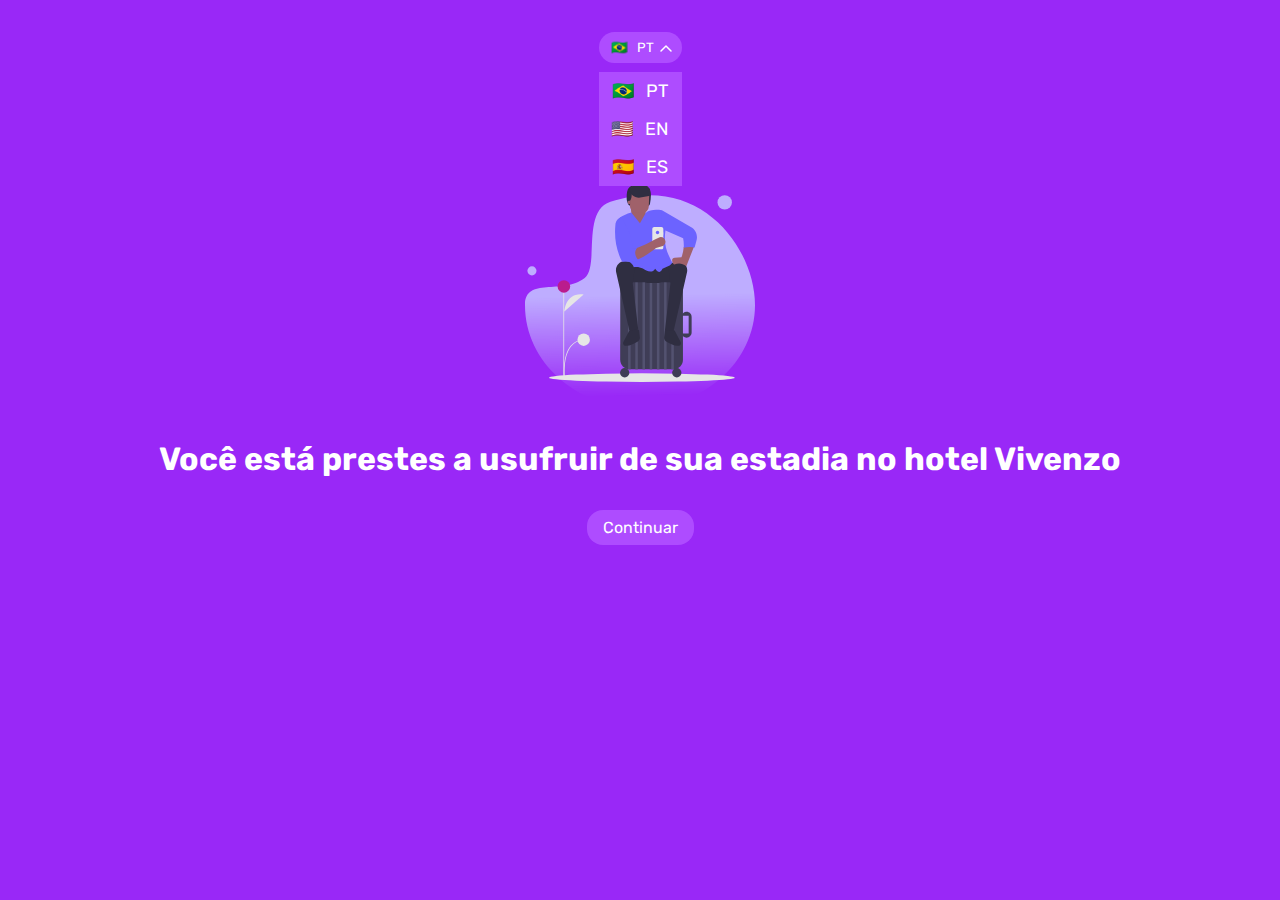
==== index.html @ 739244f3 "feet: reefresh bugs" ====
<!DOCTYPE html>
<html lang="pt-br">
  <head>
    <meta charset="UTF-8" />
    <meta name="viewport" content="width=device-width, initial-scale=1.0, maximum-scale=1" />
    <link rel="stylesheet" href="main.css" />
    <title>Vivenzo</title>
  </head>
  <body>
    <div class="main-container">
      <iframe id="umboarding" src="/pages/umboarding/umboarding.html"></iframe>
      <iframe
        id="identification"
        src="/pages/umboarding/parts/identification/identification.html"
      ></iframe>
      <iframe
        name="review"
        id="review"
        src="/pages/umboarding/parts/review/review.html"
      ></iframe>
      <iframe
        id="verification"
        src="pages/umboarding/parts/verification/verification.html"
      ></iframe>
      <iframe
        id="address"
        src="/pages/umboarding/parts/address/address.html"
      ></iframe>
      <iframe
        id="payment"
        src="/pages/umboarding/parts/payment/payment.html"
      ></iframe>
      <iframe
        id="waiting"
        src="/pages/umboarding/parts/waiting/waiting.html"
      ></iframe>
      <iframe id="error" src="/pages/umboarding/parts/erro/erro.html"></iframe>
      <iframe id="success" src="/pages/umboarding/parts/success/success.html"></iframe>
      <iframe id="reservations" src="/pages/reservation/reservations.html"></iframe>
      <iframe id="home" src="/pages/reservation/home/home.html"></iframe>
    </div>
  </body>
</html>
---- main.css ----
:root {
  --purple-700: #8b00ff;
  --purple-600: #9928f7;
  --purple-500: #9824f8;
  --purple-400: #ae4cff;
  --orange-500: #ff9100;

  --intensify-color: #9928f7;

  --gray-200: #e5e7eb;
  --gray-300: #e6e6e6;
  --gray-500: #b6b6b6;
  --gray-600: #b3b3b3;

  --text-2xs: 0.5rem;
  --text-xs: 0.75rem;
  --text-sm: 0.875rem;
  --text-base: 1rem;
  --text-lg: 1.125rem;
  --text-xl: 1.25rem;
  --text-2xl: 1.5rem;
  --text-3xl: 1.875rem;
  --text-4xl: 2.25rem;
  --text-5xl: 3rem;

  --rounded-xs: 0.25rem;
  --rounded-sm: 0.375rem;
  --rounded-md: 0.5rem;
  --rounded-lg: 0.75rem;
  --rounded-xl: 1rem;
  --rounded-2xl: 2rem;
  --rounded-3xl: 4rem;
  --rounded-full: 100%;

  --font-black: 900;
  --font-extrabold: 800;
  --font-bold: 700;
  --font-semibold: 600;
  --font-medium: 500;
  --font-regular: 400;
  --font-light: 300;
}

@font-face {
  font-family: "Rubik";
  src: url("/fonts/Rubik-Black.ttf") format("truetype");
  font-weight: 900;
  font-style: normal;
}

@font-face {
  font-family: "Rubik";
  src: url("/fonts/Rubik-ExtraBold.ttf") format("truetype");
  font-weight: 800;
  font-style: normal;
}

@font-face {
  font-family: "Rubik";
  src: url("/fonts/Rubik-ExtraBoldItalic.ttf") format("truetype");
  font-weight: 800;
  font-style: italic;
}

@font-face {
  font-family: "Rubik";
  src: url("/fonts/Rubik-Bold.ttf") format("truetype");
  font-weight: 700;
  font-style: normal;
}

@font-face {
  font-family: "Rubik";
  src: url("/fonts/Rubik-BoldItalic.ttf") format("truetype");
  font-weight: 700;
  font-style: italic;
}

@font-face {
  font-family: "Rubik";
  src: url("/fonts/Rubik-SemiBold.ttf") format("truetype");
  font-weight: 600;
  font-style: normal;
}

@font-face {
  font-family: "Rubik";
  src: url("/fonts/Rubik-SemiBold.ttf") format("truetype");
  font-weight: 600;
  font-style: italic;
}

@font-face {
  font-family: "Rubik";
  src: url("/fonts/Rubik-Medium.ttf") format("truetype");
  font-weight: 500;
  font-style: italic;
}

@font-face {
  font-family: "Rubik";
  src: url("/fonts/Rubik-MediumItalic.ttf") format("truetype");
  font-weight: 500;
  font-style: italic;
}

@font-face {
  font-family: "Rubik";
  src: url("/fonts/Rubik-Regular.ttf") format("truetype");
  font-weight: var(--font-regular);
  font-style: normal;
}

@font-face {
  font-family: "Rubik";
  src: url("/fonts/Rubik-Italic.ttf") format("truetype");
  font-weight: 400;
  font-style: italic;
}

@font-face {
  font-family: "Rubik";
  src: url("/fonts/Rubik-Light.ttf") format("truetype");
  font-weight: 300;
  font-style: normal;
}

@font-face {
  font-family: "Rubik";
  src: url("/fonts/Rubik-LightItalic.ttf") format("truetype");
  font-weight: 300;
  font-style: italic;
}

* {
  padding: 0;
  box-sizing: border-box;
  -webkit-box-sizing: border-box;
  margin: 0;
  font-family: "Rubik", sans-serif;
  scroll-behavior: smooth;
  user-select: none;
  -moz-user-select: none; /* Firefox */
  -ms-user-select: none; /* Internet Explorer/Edge */
  -webkit-user-select: none; /* Chrome, Safari, and Opera */
}


body {
  background-color: var(--purple-600);
  overflow-x: hidden;
}

.main-container{
  overflow: hidden;
  height: 100vh;
}

iframe{
  width: 100vw;
  height: 100%;
  border: none;
}

a {
  text-decoration: none;
}

@media (min-width: 600px) {
  :root {
    --text-2xs: 0.75rem;
    --text-xs: 1rem;
    --text-sm: 1.125rem;
    --text-base: 1.25rem;
    --text-lg: 1.5rem;
    --text-xl: 1.875rem;
    --text-2xl: 2.25rem;
    --text-3xl: 3rem;
    --text-4xl: 3.5rem;
    --text-5xl: 4rem;
  }
}
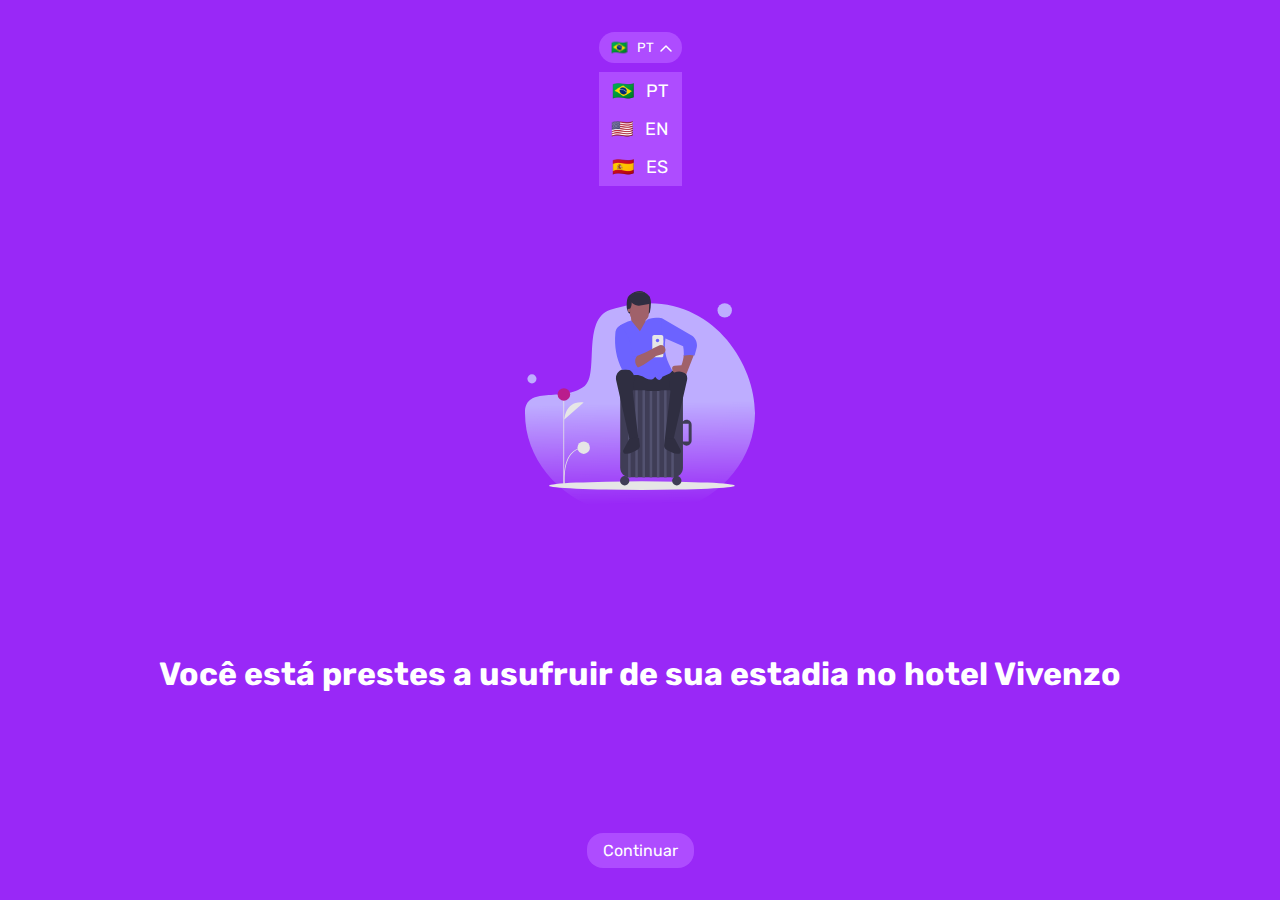
==== commit ce822854: "feet: modification instyles" ====
--- a/index.html
+++ b/index.html
@@ -2,7 +2,10 @@
 <html lang="pt-br">
   <head>
     <meta charset="UTF-8" />
-    <meta name="viewport" content="width=device-width, initial-scale=1.0, maximum-scale=1" />
+    <meta
+      name="viewport"
+      content="width=device-width, initial-scale=1.0, maximum-scale=1.0, user-scalable=no"
+    />
     <link rel="stylesheet" href="main.css" />
     <title>Vivenzo</title>
   </head>
@@ -14,7 +17,6 @@
         src="/pages/umboarding/parts/identification/identification.html"
       ></iframe>
       <iframe
-        name="review"
         id="review"
         src="/pages/umboarding/parts/review/review.html"
       ></iframe>
@@ -35,9 +37,22 @@
         src="/pages/umboarding/parts/waiting/waiting.html"
       ></iframe>
       <iframe id="error" src="/pages/umboarding/parts/erro/erro.html"></iframe>
-      <iframe id="success" src="/pages/umboarding/parts/success/success.html"></iframe>
-      <iframe id="reservations" src="/pages/reservation/reservations.html"></iframe>
+      <iframe
+        id="success"
+        src="/pages/umboarding/parts/success/success.html"
+      ></iframe> 
+      <iframe
+        id="reservations"
+        src="/pages/reservation/reservations.html"
+      ></iframe>
       <iframe id="home" src="/pages/reservation/home/home.html"></iframe>
     </div>
+
+    <script>
+      window.addEventListener("beforeunload", function (e) {
+        e.preventDefault();
+        e.returnValue = "";
+      });
+    </script>
   </body>
 </html>
--- a/main.css
+++ b/main.css
@@ -145,7 +145,6 @@
   -webkit-user-select: none; /* Chrome, Safari, and Opera */
 }
 
-
 body {
   background-color: var(--purple-600);
   overflow-x: hidden;
@@ -153,7 +152,7 @@
 
 .main-container{
   overflow: hidden;
-  height: 100vh;
+  height: 100dvh;
 }
 
 iframe{
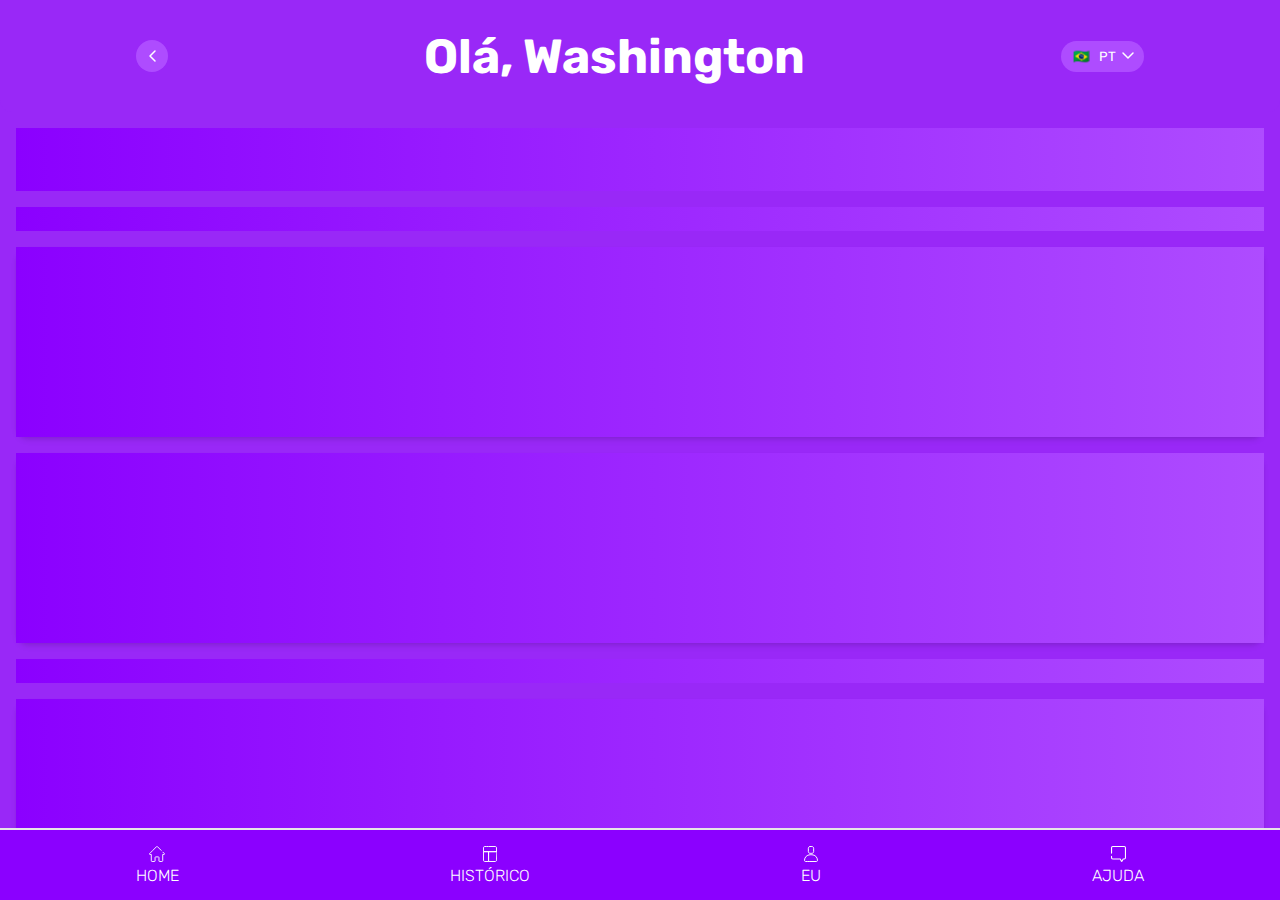
==== commit ec84f722: "feet: redesign in header" ====
--- a/index.html
+++ b/index.html
@@ -11,7 +11,7 @@
   </head>
   <body>
     <div class="main-container">
-      <iframe id="umboarding" src="/pages/umboarding/umboarding.html"></iframe>
+      <!-- <iframe id="umboarding" src="/pages/umboarding/umboarding.html"></iframe>
       <iframe
         id="identification"
         src="/pages/umboarding/parts/identification/identification.html"
@@ -40,7 +40,7 @@
       <iframe
         id="success"
         src="/pages/umboarding/parts/success/success.html"
-      ></iframe> 
+      ></iframe>  -->
       <iframe
         id="reservations"
         src="/pages/reservation/reservations.html"
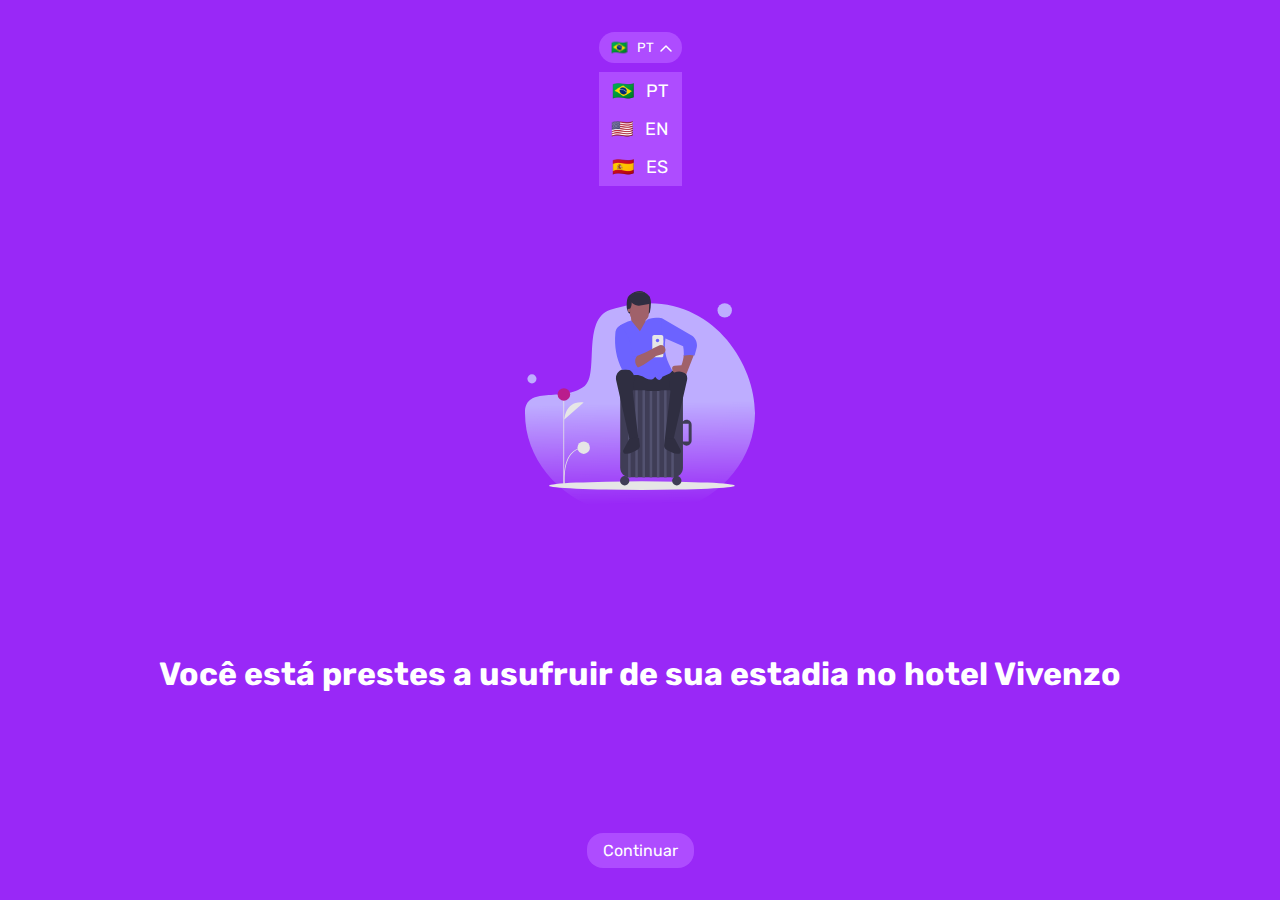
==== commit 0df291b2: "fix: remove coments in index" ====
--- a/index.html
+++ b/index.html
@@ -11,7 +11,7 @@
   </head>
   <body>
     <div class="main-container">
-      <!-- <iframe id="umboarding" src="/pages/umboarding/umboarding.html"></iframe>
+      <iframe id="umboarding" src="/pages/umboarding/umboarding.html"></iframe>
       <iframe
         id="identification"
         src="/pages/umboarding/parts/identification/identification.html"
@@ -40,7 +40,7 @@
       <iframe
         id="success"
         src="/pages/umboarding/parts/success/success.html"
-      ></iframe>  -->
+      ></iframe>  
       <iframe
         id="reservations"
         src="/pages/reservation/reservations.html"
